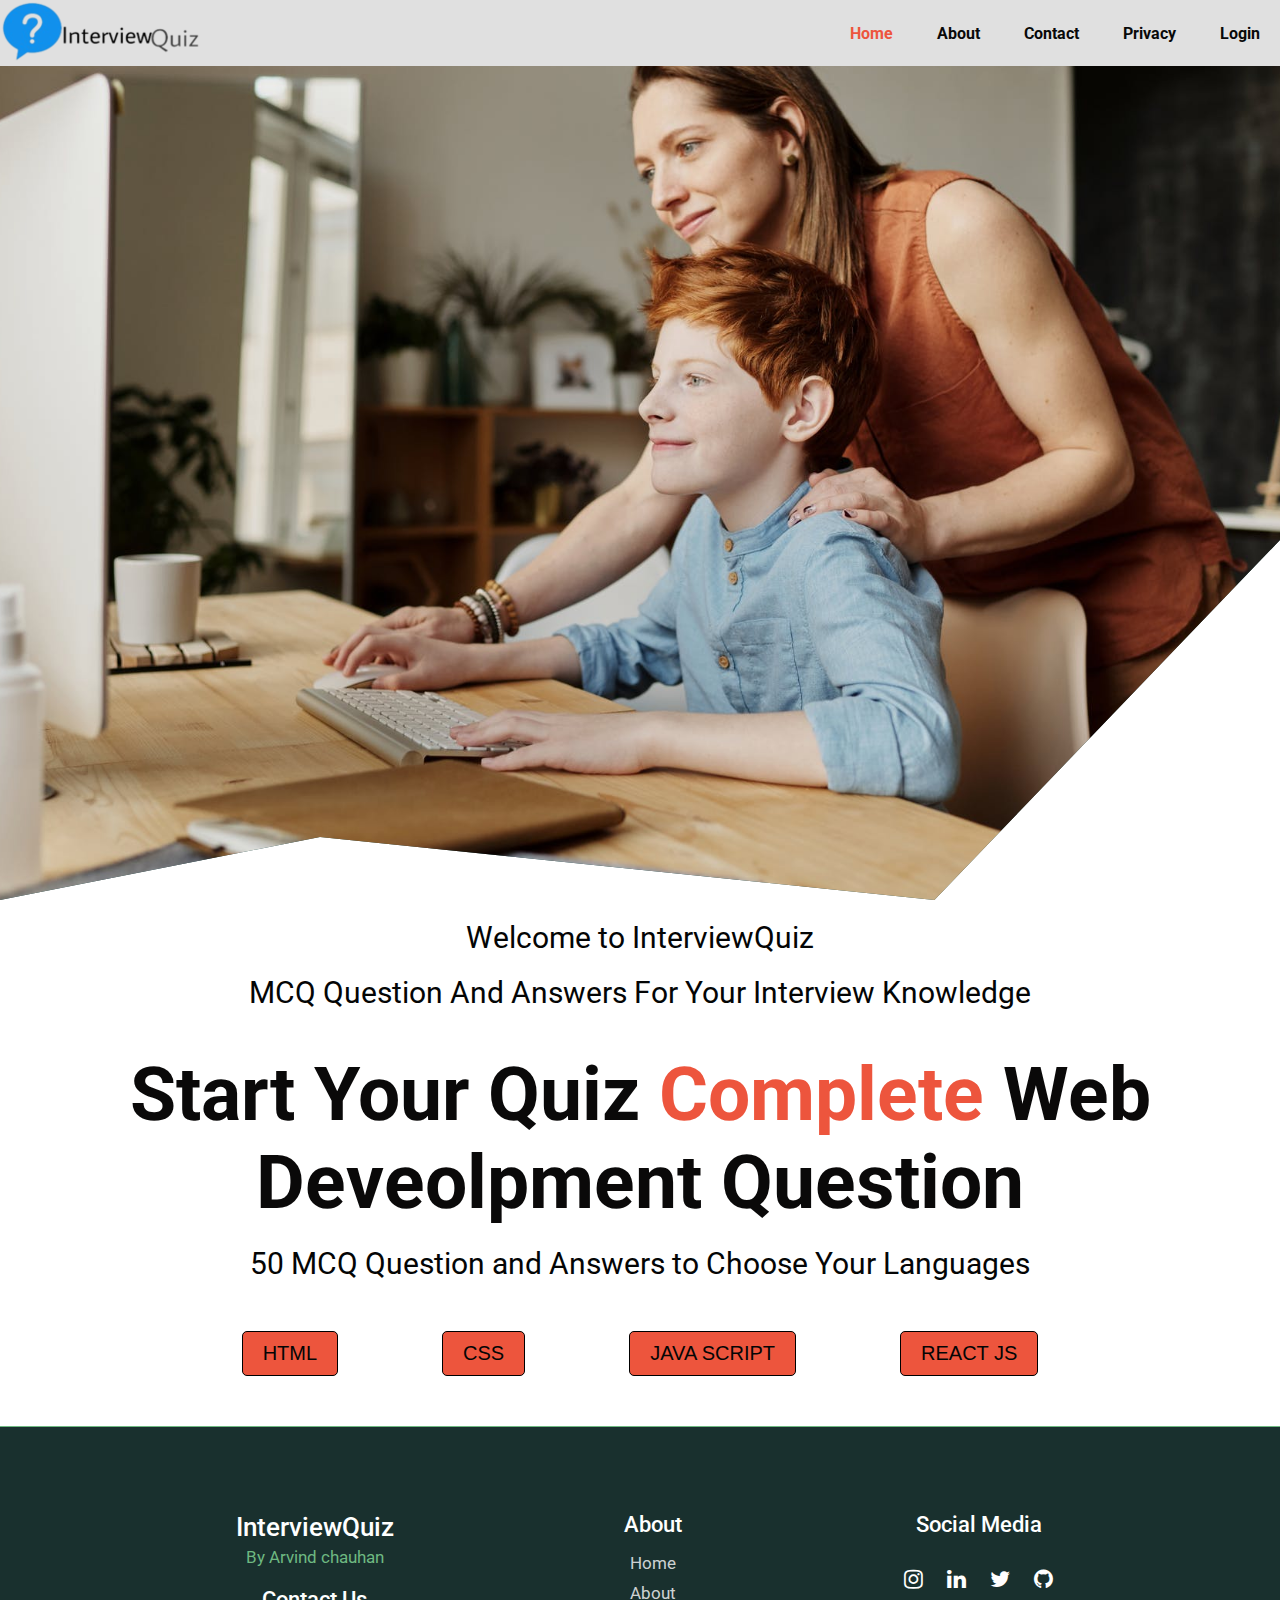
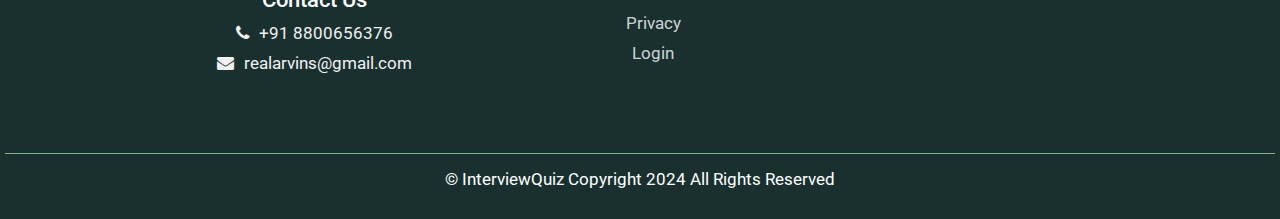
==== index.html @ 4ea19f40 "Interview Quiz Project Completion" ====
<!DOCTYPE html>
<html lang="en">
<head>
    <meta charset="UTF-8">
    <meta name="viewport" content="width=device-width, initial-scale=1.0">
    <title>InterviewQuiz: Question</title>
    <link rel="stylesheet" href="./assets/css/home.css">
    <link rel="icon" type="image/x-icon" href="./images/favicon.ico">
    <link rel="stylesheet" href="https://stackpath.bootstrapcdn.com/font-awesome/4.7.0/css/font-awesome.min.css">
</head>
<body>
    <header>
        <!-- HTML NAVAR -->
         <nav class="navbar">
           <!-- logo brand name -->
             <div class="brand-name">
                  <img class="logo" src="./images/inter-logo.png" alt="">
             </div>
          <ul class="menu">
            <li class="nav-item"><a href="#" class="navlink active">Home</a></li>
            <li class="nav-item"><a href="./about.html" class="navlink">About</a></li>
            <li class="nav-item"><a href="#" class="navlink">Contact</a></li>
            <li class="nav-item"><a href="#" class="navlink">Privacy</a></li>
            <li class="nav-item"><a href="#" class="navlink">Login</a></li>
         </ul>
    
         </nav>
         <!-- end nav -->
    
    
     
    </header>

         <!-- Header Content -->
         <div class="header-content">
          <div class="header-main-content">
             <p><span>Welcome to InterviewQuiz</span></p>
             <p>MCQ Question And Answers For Your Interview Knowledge</p>
             <h1>Start Your Quiz 
              <span class="clr">Complete</span>
               Web Deveolpment Question
            </h1>
            <p>50 MCQ Question and Answers to Choose Your Languages</p>
          </div>
  
          
          <div class="button">
            <button class="btn btn1"><a href="./50-html-mcq.html">HTML </a></button>
            <button class="btn btn1"><a href="./50-css-mcq.html">CSS</a></button>
            <button class="btn btn1"><a href="./50-js-mcq.html">JAVA SCRIPT</a></button>
            <button class="btn btn1"><a href="./50-react-mcq.html">REACT JS</a></button>
          </div>
  
        </div>

        <footer>
          <section id="footer">
            <div class="main-footer">
              <div class="logoinfo" data-aos="fade-up">
                <h2>InterviewQuiz</h2>
                <p>By Arvind chauhan</p>
          
                <div class="contact-details">
                  <h1>Contact Us</h1>
                  <li>
                    <div class="fa fa-phone"></div><a href="tel:+918800656376">+91 8800656376</a></li>
                  <li>
                    <div class="fa fa-envelope"></div><a href="mailto:realarvins@gmail.com">realarvins@gmail.com</a></li>
                  </li>

              </div>
            </div>
            <div class="com " data-aos="fade-up">
              <h1>About</h1>
              <ul>
                <li><a href="#">Home</a></li>
                <li><a href="./about.html">About</a></li>
                <li><a href="#">Privacy</a></li>
                <li><a href="#">Login</a></li>
              </ul>
            </div>
            <div class="info" data-aos="fade-up">
              <h1>Social Media</h1>
              <div class="sociallogos">
                <div class="logobox">
                  <a href="https://www.instagram.com/realarvins" class="fa fa-instagram"></a>
                  <a href="https://www.linkedin.com/in/realarvins" class="fa fa-linkedin"></a>
                  <a href="https://www.twitter.com/realarvins" class="fa fa-twitter"></a>
                  <a href="https://www.github.com/realarvins" class="fa fa-github"></a>
                </div>
              </div>
            </div>
            </div>
          <footer>© InterviewQuiz Copyright 2024 All Rights Reserved</footer>
          </section>
        </footer>
    

</body>
</html>
---- assets/css/home.css ----
@import url('https://fonts.googleapis.com/css2?family=Roboto:wght@400;700&display=swap');

*{
  margin: 0;
  padding: 0;
  box-sizing: border-box;
  list-style: none;
  text-decoration: none;
}

body{
  font-family: 'Roboto', sans-serif;
}

header {
  background-color: rgb(35, 78, 78);
  background-image: url(/images/contact.jpg);
  background-position: center;
  background-size: cover;
  background-repeat: no-repeat;
  height: 100vh;
  width: 100%;
  clip-path: polygon(50% 0%, 100% 0, 100% 60%, 73% 100%, 25% 93%, 0 100%, 0 0);


}


.navbar{
  position: relative;
  display: flex;
  justify-content: center;
  align-items: center;
  background: #E0E0E0;
  /* box-shadow: rgba(0, 0, 0, 0.16) 0px 3px 6px, rgba(0, 0, 0, 0.23) 0px 3px 6px; */
  width: 100%;

}

.brand-name{
  width: 20%;
  font-size: auto;
  font-weight: 600px;
  }
.menu{
  width: 80%;
  text-align: right;
}
.menu li{
  display: inline-block;
  font-weight: bolder;
   padding: 0px 20px;
}


.nav-item a{
  color: #090909;
}
.brand-name img{
  color: #fff;
}

@media only screen and (max-width: 800px) {
  .navbar,.brand-name {
      display: flex;
      font-size: 12px;
      justify-content: space-between;
 }
  .brand-name img{
    width: 120px;
  }
  .menu li{
    padding: 9px  12px;
    margin-right: 3px;
  }
}


.header-content{
  
  text-align: center;
  padding: 0px 0px;
  align-items:center;
  width: 100%;
  height: 100%;
}

.header-main-content p{
  color: #040505;
  font-size: 30px;
  padding: 20px 0px 0px 0px;
}

.header-main-content h1{
  font-size: 75px;
  color: #0a0909;
  margin-top: 40px;
}

.clr,.active{
  color:#ED553D !important; 
}


.button{
  text-align: center;
  /* margin-top:150x ; */
}
.btn{
  border: 1px solid black;
  border-radius: 5px;
  background-color: #ED553D;
  padding: 10px 20px;
  font-size: 20px;
  cursor: pointer;
  margin: 50px;
}
.btn a{
  color: #040505;
}

/* Start footer design? */

.main-footer {
  padding: 70px 0;
  display: flex;
  justify-content: space-evenly;
  background-color: #19302E;
}

.main-footer ul {
  list-style: none;
}

.main-footer h1 {
  font-size: 22px;
  line-height: 117%;
  color: #ffffff;
  margin-bottom: 10px;
  font-weight: 500;
}

.main-footer h2 {
  color: #ffffff;
  font-weight: 500;
}

.main-footer ul li a {
  color: #ffffffcc;
  text-decoration:none;
}

footer {
  background-color: #19302E;
  border-top: 1px solid #6EB981;
  font-size: 17px;
  padding: 15px 5px;
  color: #ffffff;
  text-align: center;
}

footer a {
  text-decoration: none;
  color: #ffffff;
}

.logoinfo p {
  color: #6EB981;
  font-size: 17px;
  margin-top: 5px;
}

.contact-details {
  margin-top: 20px;
}

.contact-details li {
  list-style: none;
  margin: 10px 0;
}

.contact-details li a {
  text-decoration:none;
  color: #f1f1f1;
}

.contact-details .fa {
  color: #f1f1f1;
  margin-right: 10px;
}

.sociallogos{
  padding:20px 0;
}

.sociallogos .logobox a{
  padding:0 10px;
  text-decoration:none;
  color:#ffffff;
  font-size:22px;
}

.com ul li{
  padding:5px 0;
}

@media only screen and (max-width: 749px) {
  .main-footer {
    padding:20px;
    display:grid;
    grid-template-columns: 1fr 1fr;
  }
    .info{
      padding:20px 0;
  }
}

@media (max-width: 480px) {
  .main-footer {
    grid-template-columns: 1fr;
  }
  .sociallogos{
    padding:20px 0;
  }
  .com{
    padding:20px 0;
  } 

}
  /* end footer styling */
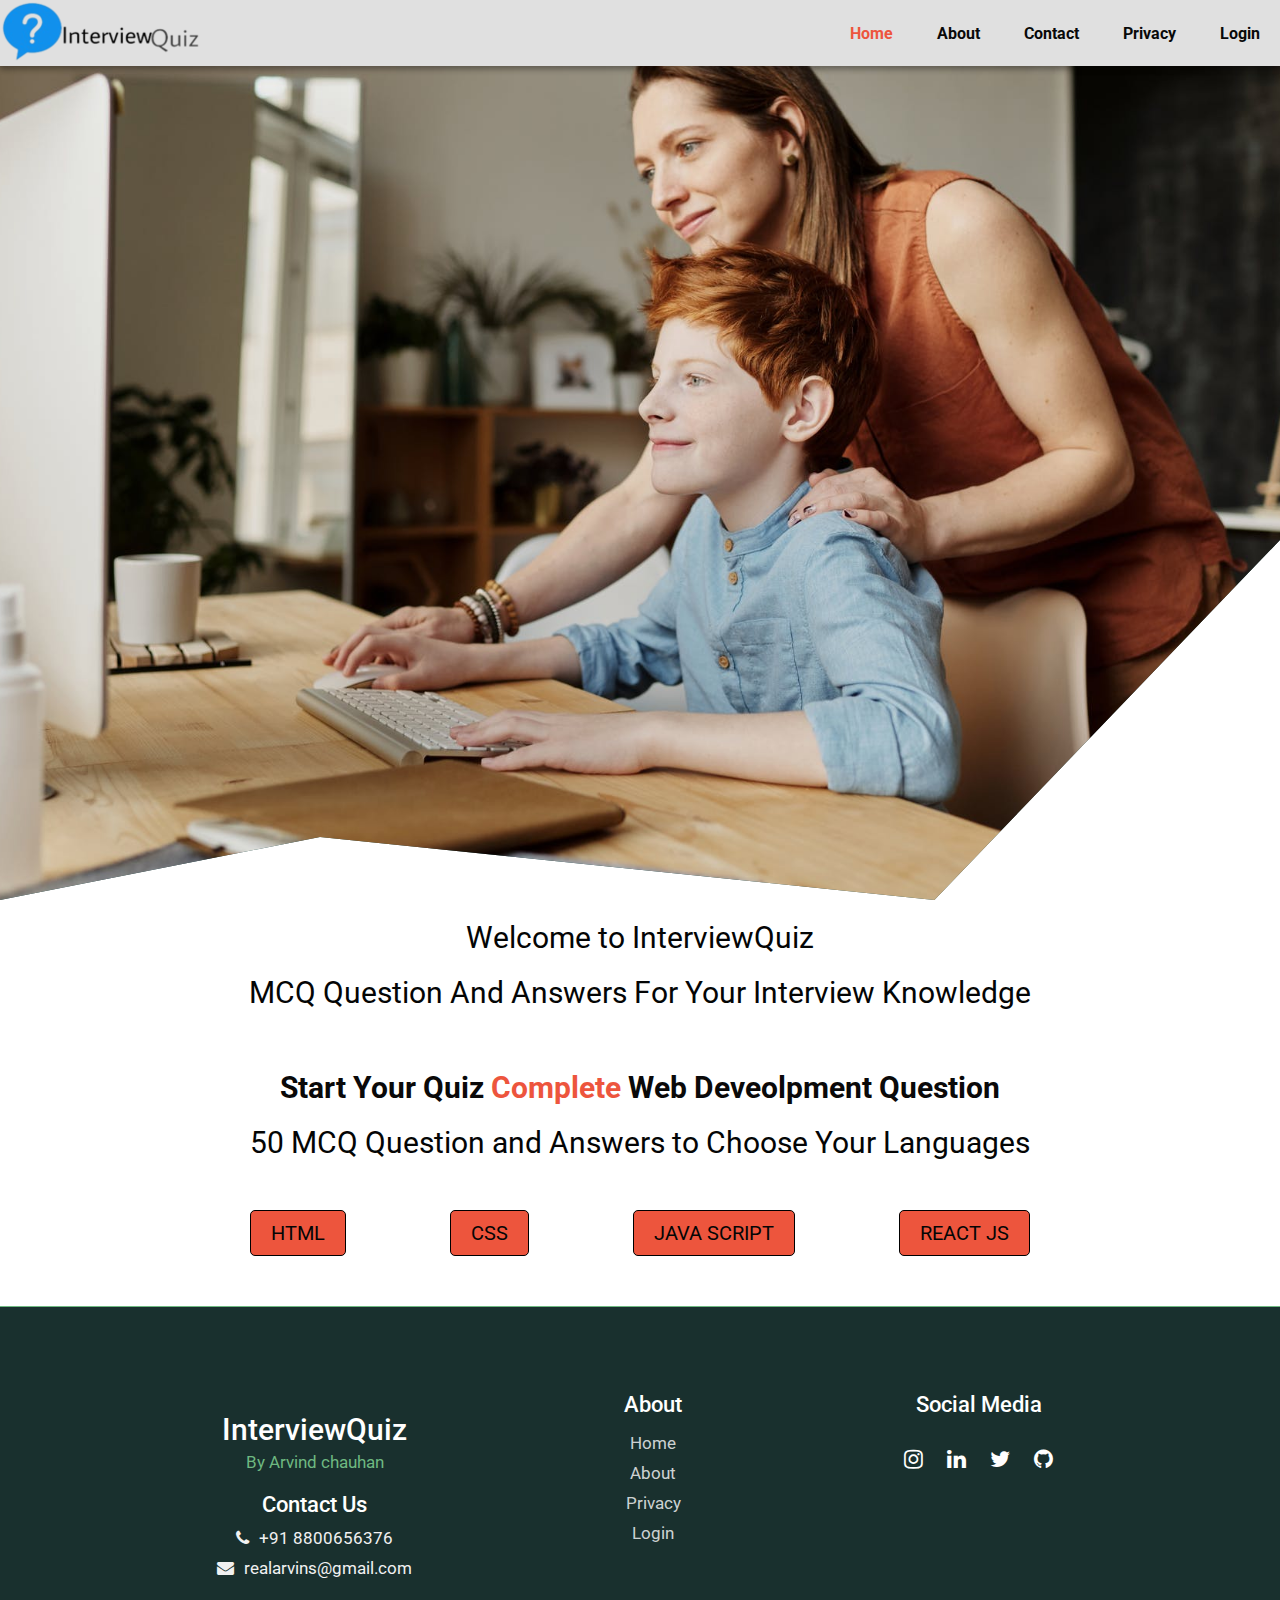
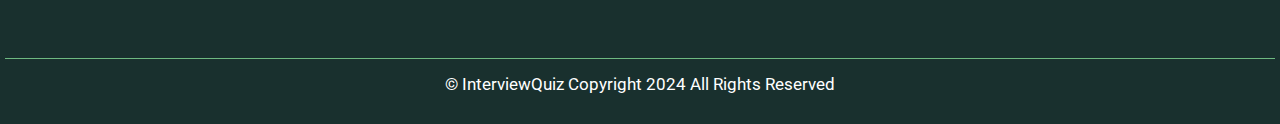
==== commit 71c1251f: "modifed index.html & home.css" ====
--- a/index.html
+++ b/index.html
@@ -36,10 +36,7 @@
           <div class="header-main-content">
              <p><span>Welcome to InterviewQuiz</span></p>
              <p>MCQ Question And Answers For Your Interview Knowledge</p>
-             <h1>Start Your Quiz 
-              <span class="clr">Complete</span>
-               Web Deveolpment Question
-            </h1>
+             <h2>Start Your Quiz <span class="clr">Complete</span> Web Deveolpment Question</h2>
             <p>50 MCQ Question and Answers to Choose Your Languages</p>
           </div>
   
--- a/assets/css/home.css
+++ b/assets/css/home.css
@@ -6,11 +6,9 @@
   box-sizing: border-box;
   list-style: none;
   text-decoration: none;
-}
-
-body{
   font-family: 'Roboto', sans-serif;
 }
+
 
 header {
   background-color: rgb(35, 78, 78);
@@ -27,12 +25,12 @@
 
 
 .navbar{
-  position: relative;
+  /* position: relative; */
   display: flex;
   justify-content: center;
   align-items: center;
   background: #E0E0E0;
-  /* box-shadow: rgba(0, 0, 0, 0.16) 0px 3px 6px, rgba(0, 0, 0, 0.23) 0px 3px 6px; */
+  box-shadow: rgba(0, 0, 0, 0.16) 0px 3px 6px, rgba(0, 0, 0, 0.23) 0px 3px 6px;
   width: 100%;
 
 }
@@ -60,20 +58,6 @@
   color: #fff;
 }
 
-@media only screen and (max-width: 800px) {
-  .navbar,.brand-name {
-      display: flex;
-      font-size: 12px;
-      justify-content: space-between;
- }
-  .brand-name img{
-    width: 120px;
-  }
-  .menu li{
-    padding: 9px  12px;
-    margin-right: 3px;
-  }
-}
 
 
 .header-content{
@@ -85,14 +69,14 @@
   height: 100%;
 }
 
-.header-main-content p{
+.header-main-content p,h2{
   color: #040505;
   font-size: 30px;
   padding: 20px 0px 0px 0px;
 }
 
-.header-main-content h1{
-  font-size: 75px;
+.header-main-content h2{
+  /* font-size: 75px; */
   color: #0a0909;
   margin-top: 40px;
 }
@@ -204,8 +188,31 @@
   padding:5px 0;
 }
 
+@media only screen and (max-width: 800px) {
+  .navbar.brand-name {
+      display: flex;
+      /* font-size: 12px; */
+      justify-content: space-between;
+ }
+  .brand-name img{
+    width: 120px;
+  }
+   .menu li{
+    padding: 5px  5px;
+    margin-right: 3px;
+  }
+}
+
+
 @media only screen and (max-width: 749px) {
-  .main-footer {
+  .menu{
+    display: flex;
+    padding: 0px  22px;
+    margin: 5px 15px;
+    margin-right: 3px;
+  }
+  
+    .main-footer {
     padding:20px;
     display:grid;
     grid-template-columns: 1fr 1fr;
@@ -225,6 +232,30 @@
   .com{
     padding:20px 0;
   } 
+  .menu li{
+    padding: 5px 5px;
+    margin: 0px 3.8px;
+  }
 
 }
   /* end footer styling */
+
+  @media(max-width:320px){
+    .navbar {
+      display: flex;
+      font-size: 10px;
+      text-align: left;
+      justify-content: space-between;
+ }
+ .navbar .menu{
+  width: 100%;
+  justify-content: space-between;
+ }
+ .navbar .menu li{
+  margin: 10px 0px;
+ }
+ .brand-name img{
+  font-size: 0px;
+  width: 100px;
+ }
+  }
